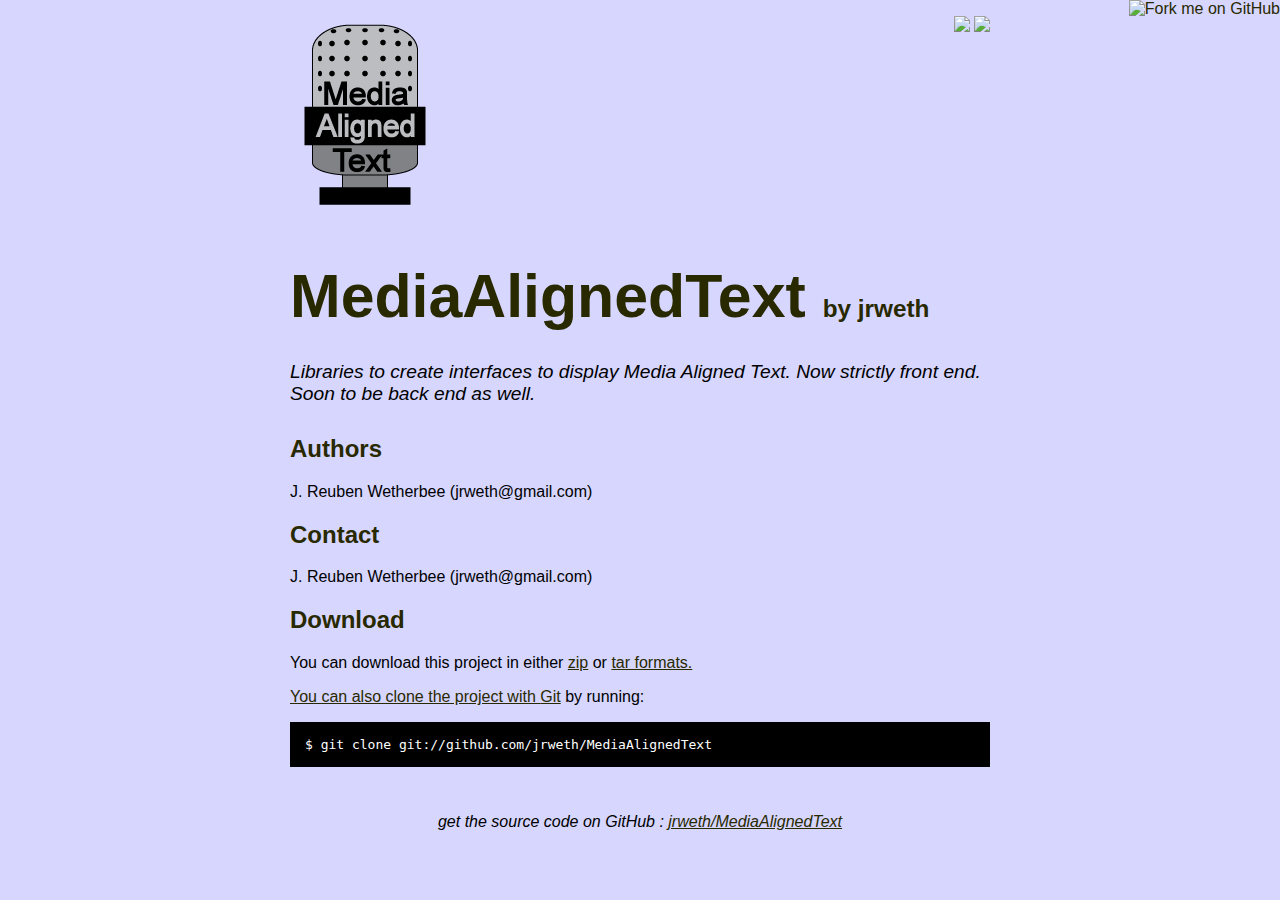
==== index.html @ ea4d57e1 "added icon image" ====
<!DOCTYPE html>
<html>
<head>
  <meta charset='utf-8'>

  <title>jrweth/MediaAlignedText @ GitHub</title>

  <style type="text/css">
    body {
      margin-top: 1.0em;
      background-color: #d6d6ff;
      font-family: Helvetica, Arial, FreeSans, san-serif;
      color: #000000;
    }
    #container {
      margin: 0 auto;
      width: 700px;
    }
    h1 { font-size: 3.8em; color: #292900; margin-bottom: 3px; }
    h1 .small { font-size: 0.4em; }
    h1 a { text-decoration: none }
    h2 { font-size: 1.5em; color: #292900; }
    h3 { text-align: center; color: #292900; }
    a { color: #292900; }
    .description { font-size: 1.2em; margin-bottom: 30px; margin-top: 30px; font-style: italic;}
    .download { float: right; }
    pre { background: #000; color: #fff; padding: 15px;}
    hr { border: 0; width: 80%; border-bottom: 1px solid #aaa}
    .footer { text-align:center; padding-top:30px; font-style: italic; }
  </style>
</head>

<body>
  <a href="https://github.com/jrweth/MediaAlignedText"><img style="position: absolute; top: 0; right: 0; border: 0;" src="http://s3.amazonaws.com/github/ribbons/forkme_right_darkblue_121621.png" alt="Fork me on GitHub" /></a>

  <div id="container">
	<img src="images/MediaAlignedTextIcon.png" alt="Media Aligned Text Icon" />
    <div class="download">
      <a href="https://github.com/jrweth/MediaAlignedText/zipball/master">
        <img border="0" width="90" src="https://github.com/images/modules/download/zip.png"></a>
      <a href="https://github.com/jrweth/MediaAlignedText/tarball/master">
        <img border="0" width="90" src="https://github.com/images/modules/download/tar.png"></a>
    </div>

    <h1><a href="https://github.com/jrweth/MediaAlignedText">MediaAlignedText</a>
      <span class="small">by <a href="https://github.com/jrweth">jrweth</a></span></h1>

    <div class="description">
      Libraries to create interfaces to display Media Aligned Text.  Now strictly front end.  Soon to be back end as well.
    </div>

    

    

    

    

    
      <h2>Authors</h2>
      <p>J. Reuben Wetherbee (jrweth@gmail.com)<br/>      </p>
    

    
      <h2>Contact</h2>
      <p>J. Reuben Wetherbee (jrweth@gmail.com)<br/>      </p>
    

    <h2>Download</h2>
    <p>
      You can download this project in either
      <a href="https://github.com/jrweth/MediaAlignedText/zipball/master">zip</a> or
      <a href="https://github.com/jrweth/MediaAlignedText/tarball/master">tar formats.
    </p>
    <p>You can also clone the project with <a href="http://git-scm.com">Git</a>
      by running:
      <pre>$ git clone git://github.com/jrweth/MediaAlignedText</pre>
    </p>

    <div class="footer">
      get the source code on GitHub : <a href="https://github.com/jrweth/MediaAlignedText">jrweth/MediaAlignedText</a>
    </div>

  </div>

</body>
</html>
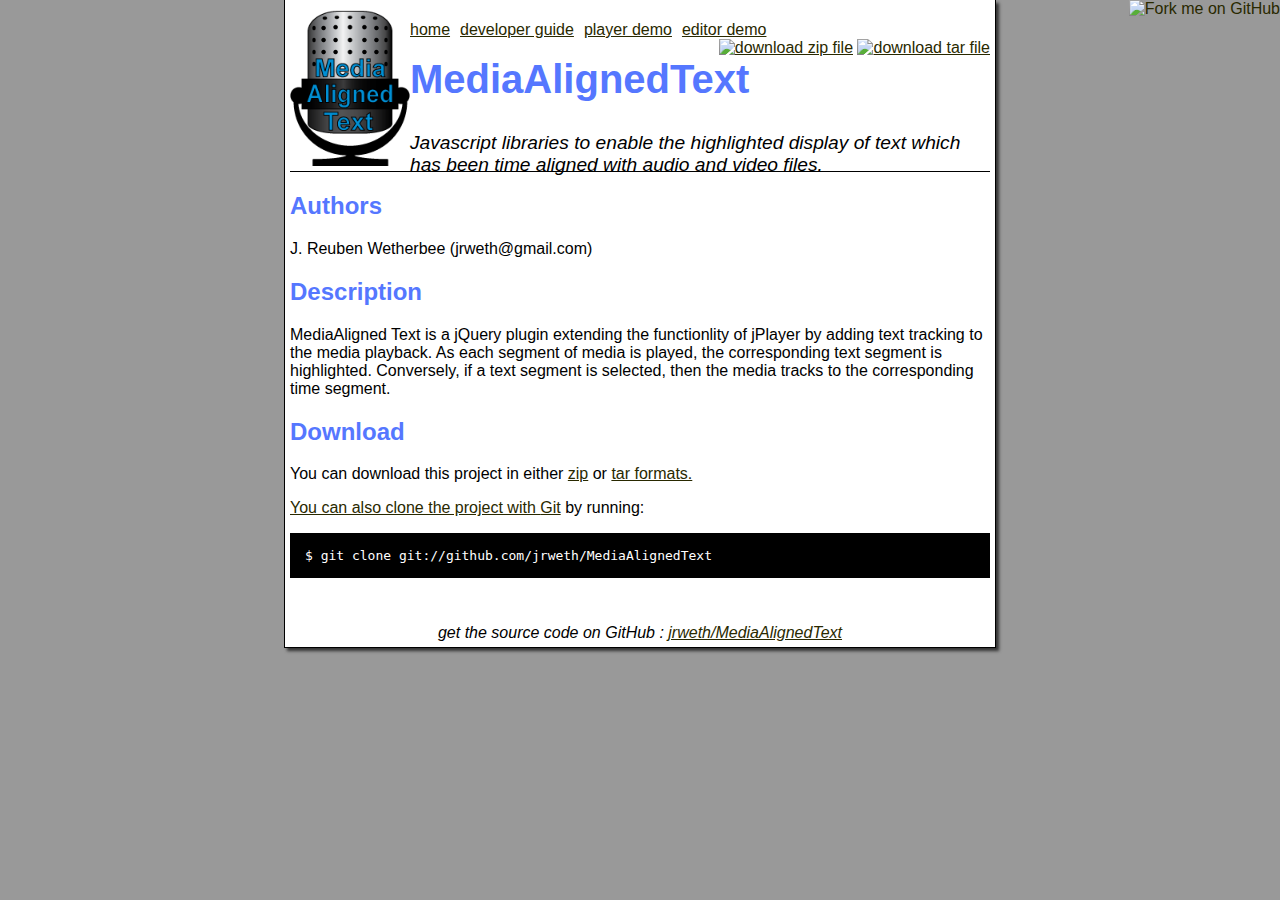
==== commit e91c6096: "changed some styling" ====
--- a/index.html
+++ b/index.html
@@ -1,87 +1,77 @@
 <!DOCTYPE html>
 <html>
 <head>
-  <meta charset='utf-8'>
+    <meta charset='utf-8'>
 
-  <title>jrweth/MediaAlignedText @ GitHub</title>
+    <title>jrweth/MediaAlignedText @ GitHub</title>
 
-  <style type="text/css">
-    body {
-      margin-top: 1.0em;
-      background-color: #d6d6ff;
-      font-family: Helvetica, Arial, FreeSans, san-serif;
-      color: #000000;
-    }
-    #container {
-      margin: 0 auto;
-      width: 700px;
-    }
-    h1 { font-size: 3.8em; color: #292900; margin-bottom: 3px; }
-    h1 .small { font-size: 0.4em; }
-    h1 a { text-decoration: none }
-    h2 { font-size: 1.5em; color: #292900; }
-    h3 { text-align: center; color: #292900; }
-    a { color: #292900; }
-    .description { font-size: 1.2em; margin-bottom: 30px; margin-top: 30px; font-style: italic;}
-    .download { float: right; }
-    pre { background: #000; color: #fff; padding: 15px;}
-    hr { border: 0; width: 80%; border-bottom: 1px solid #aaa}
-    .footer { text-align:center; padding-top:30px; font-style: italic; }
-  </style>
+    <link rel="stylesheet" href="css/main.css" type="text/css" media="screen" />
 </head>
 
 <body>
-  <a href="https://github.com/jrweth/MediaAlignedText"><img style="position: absolute; top: 0; right: 0; border: 0;" src="http://s3.amazonaws.com/github/ribbons/forkme_right_darkblue_121621.png" alt="Fork me on GitHub" /></a>
-
-  <div id="container">
-	<img src="images/MediaAlignedTextIcon.png" alt="Media Aligned Text Icon" />
-    <div class="download">
-      <a href="https://github.com/jrweth/MediaAlignedText/zipball/master">
-        <img border="0" width="90" src="https://github.com/images/modules/download/zip.png"></a>
-      <a href="https://github.com/jrweth/MediaAlignedText/tarball/master">
-        <img border="0" width="90" src="https://github.com/images/modules/download/tar.png"></a>
+    
+    <div id="container">
+    <a href="https://github.com/jrweth/MediaAlignedText"><img style="position: absolute; top: 0; right: 0; border: 0;" src="http://s3.amazonaws.com/github/ribbons/forkme_right_darkblue_121621.png" alt="Fork me on GitHub" /></a>
+    
+    <div id="header">
+        <div id="header_logo">
+           <img src="images/MediaAlignedTextIcon.png" alt="Media Aligned Text Icon""/>
+        </div>
+        <nav>
+            <ul>
+                <li><a href="index.html">home</a></li>
+                <li><a href="developer.html">developer guide</a></li>
+                <li><a href="player_demo.html">player demo</a></li>
+                <li><a href="editor_demo.html">editor demo</a></li>
+            </ul>
+        </nav>
+      
+        <div class="download">
+            <a href="https://github.com/jrweth/MediaAlignedText/zipball/master"><img border="0" width="90" src="https://github.com/images/modules/download/zip.png" alt="download zip file"></a>
+            <a href="https://github.com/jrweth/MediaAlignedText/tarball/master"><img border="0" width="90" src="https://github.com/images/modules/download/tar.png" alt="download tar file"></a>
+        </div>
+        
+        <div class="title">
+           <h1>
+                <a href="https://github.com/jrweth/MediaAlignedText">MediaAlignedText</a><br />
+                <!--  span class="small">by <a href="https://github.com/jrweth">jrweth</a></span-->
+            </h1>
+        </div>
+        
+        <div class="description">
+            Javascript libraries to enable the highlighted display of text which has been time aligned with audio and video files.
+        </div>
     </div>
-
-    <h1><a href="https://github.com/jrweth/MediaAlignedText">MediaAlignedText</a>
-      <span class="small">by <a href="https://github.com/jrweth">jrweth</a></span></h1>
-
-    <div class="description">
-      Libraries to create interfaces to display Media Aligned Text.  Now strictly front end.  Soon to be back end as well.
-    </div>
-
     
 
+
+      <h2>Authors</h2>
+      <p>J. Reuben Wetherbee (jrweth@gmail.com)<br/></p>
+
+    <h2>Description</h2>
+    <p>
+        MediaAligned Text is a jQuery plugin extending the functionlity of jPlayer
+        by adding text tracking to the media playback. As each segment of media
+        is played, the corresponding text segment is highlighted. Conversely, if a 
+        text segment is selected, then the media tracks to the corresponding time segment.
+    </p>
+    <p>
+          
+    </p>
     
-
-    
-
-    
-
-    
-      <h2>Authors</h2>
-      <p>J. Reuben Wetherbee (jrweth@gmail.com)-<br/>      </p>
-    
-
-    
-      <h2>Contact</h2>
-      <p>J. Reuben Wetherbee (jrweth@gmail.com)-<br/>      </p>
-    
-
     <h2>Download</h2>
     <p>
-      You can download this project in either
-      <a href="https://github.com/jrweth/MediaAlignedText/zipball/master">zip</a> or
-      <a href="https://github.com/jrweth/MediaAlignedText/tarball/master">tar formats.
+        You can download this project in either
+        <a href="https://github.com/jrweth/MediaAlignedText/zipball/master">zip</a> or
+        <a href="https://github.com/jrweth/MediaAlignedText/tarball/master">tar formats.
     </p>
     <p>You can also clone the project with <a href="http://git-scm.com">Git</a>
-      by running:
-      <pre>$ git clone git://github.com/jrweth/MediaAlignedText</pre>
+        by running:
+        <pre>$ git clone git://github.com/jrweth/MediaAlignedText</pre>
     </p>
 
     <div class="footer">
-      get the source code on GitHub : <a href="https://github.com/jrweth/MediaAlignedText">jrweth/MediaAlignedText</a>
+        get the source code on GitHub : <a href="https://github.com/jrweth/MediaAlignedText">jrweth/MediaAlignedText</a>
     </div>
 
   </div>
--- a/css/main.css
+++ b/css/main.css
@@ -0,0 +1,52 @@
+@CHARSET "UTF-8";
+body {
+    margin-top: 0px;
+    background-color: #999999;
+    font-family: Helvetica, Arial, FreeSans, san-serif;
+    color: #000000;
+}
+#container {
+    margin: 0 auto;
+    width: 700px;
+    clear: both;
+    background-color: #ffffff;
+    padding: 5px;
+	border: 1px solid #000000;
+	border-top: 0px;
+	-moz-box-shadow: 3px 3px 3px #333333;
+	-webkit-box-shadow: 3px 3px 3px #333333;
+	box-shadow: 3px 3px 3px #333333;
+}
+nav li {
+    float: left;
+    margin: 0px 10px 0px 0px;
+    list-style-type: none;
+}
+nav ul {padding: 0px}
+h1 { font-size: 2.5em;  margin-bottom: 3px;}
+h1 .small { font-size: 0.4em; }
+h1 a { text-decoration: none;}
+h2 { font-size: 1.5em; }
+h3 { text-align: center;  }
+a { color: #292900; }
+#header {height: 150px; border-bottom: 1px solid black;}
+#header_logo {float: left}
+#header_logo img {height: 160px; width: 120px; margin-top: -15px; }
+.description { font-size: 1.2em; margin-bottom: 30px; margin-top: 30px; font-style: italic; }
+.download { float: right; }
+pre { background: #000; color: #fff; padding: 15px;}
+hr { border: 0; width: 80%; border-bottom: 1px solid #aaa}
+.title {padding-top: 5px;}
+.title img{width: 150px; height: 200px; float: left;}
+.footer { text-align:center; padding-top:30px; font-style: italic; }
+
+
+/*ALTERNATE HIGHLIGHT COLOR */
+h1,
+h1 a,
+h2,
+h3
+#ALTERNATE_HEADER_COLOR
+{
+	color: #5577ff;
+}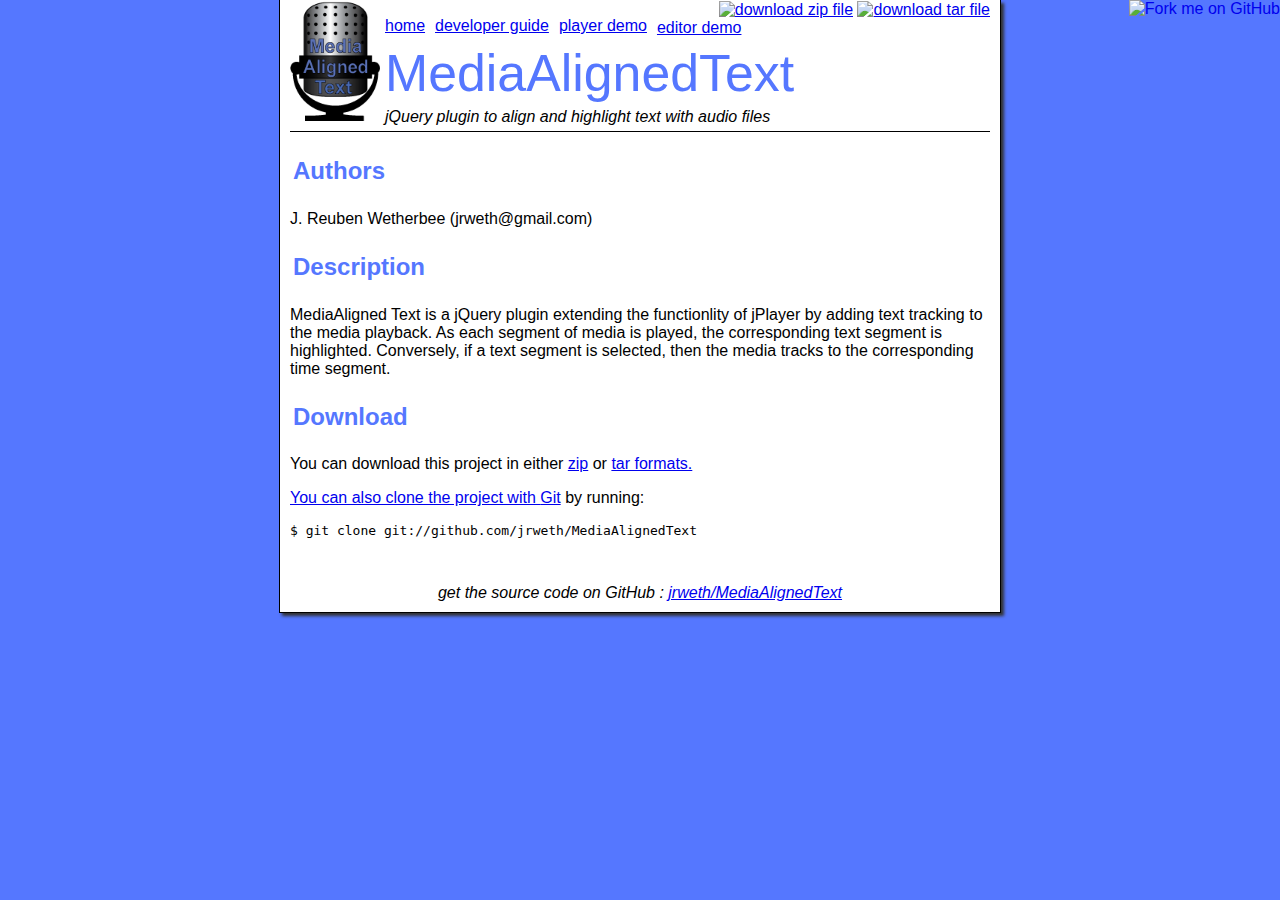
==== commit 6b3b590d: "removed h1 tag from header" ====
--- a/index.html
+++ b/index.html
@@ -17,6 +17,10 @@
         <div id="header_logo">
            <img src="images/MediaAlignedTextIcon.png" alt="Media Aligned Text Icon""/>
         </div>
+        <div class="download">
+            <a href="https://github.com/jrweth/MediaAlignedText/zipball/master"><img border="0" width="90" src="https://github.com/images/modules/download/zip.png" alt="download zip file"></a>
+            <a href="https://github.com/jrweth/MediaAlignedText/tarball/master"><img border="0" width="90" src="https://github.com/images/modules/download/tar.png" alt="download tar file"></a>
+        </div>
         <nav>
             <ul>
                 <li><a href="index.html">home</a></li>
@@ -25,21 +29,14 @@
                 <li><a href="editor_demo.html">editor demo</a></li>
             </ul>
         </nav>
-      
-        <div class="download">
-            <a href="https://github.com/jrweth/MediaAlignedText/zipball/master"><img border="0" width="90" src="https://github.com/images/modules/download/zip.png" alt="download zip file"></a>
-            <a href="https://github.com/jrweth/MediaAlignedText/tarball/master"><img border="0" width="90" src="https://github.com/images/modules/download/tar.png" alt="download tar file"></a>
-        </div>
         
         <div class="title">
-           <h1>
                 <a href="https://github.com/jrweth/MediaAlignedText">MediaAlignedText</a><br />
                 <!--  span class="small">by <a href="https://github.com/jrweth">jrweth</a></span-->
-            </h1>
         </div>
         
         <div class="description">
-            Javascript libraries to enable the highlighted display of text which has been time aligned with audio and video files.
+            jQuery plugin to align and highlight text with audio files
         </div>
     </div>
     
--- a/css/main.css
+++ b/css/main.css
@@ -1,16 +1,16 @@
 @CHARSET "UTF-8";
 body {
     margin-top: 0px;
-    background-color: #999999;
+    background-color: #5577ff;
     font-family: Helvetica, Arial, FreeSans, san-serif;
     color: #000000;
 }
 #container {
-    margin: 0 auto;
+    margin: 0px auto 0px auto;
     width: 700px;
     clear: both;
     background-color: #ffffff;
-    padding: 5px;
+    padding: 0px 10px 10px 10px;
 	border: 1px solid #000000;
 	border-top: 0px;
 	-moz-box-shadow: 3px 3px 3px #333333;
@@ -22,31 +22,71 @@
     margin: 0px 10px 0px 0px;
     list-style-type: none;
 }
-nav ul {padding: 0px}
-h1 { font-size: 2.5em;  margin-bottom: 3px;}
+nav ul {padding-bottom: 10px}
+h1 { font-size: 3em;  margin: 5px 0px 5px 0px; padding: 0px;}
 h1 .small { font-size: 0.4em; }
 h1 a { text-decoration: none;}
 h2 { font-size: 1.5em; }
-h3 { text-align: center;  }
-a { color: #292900; }
-#header {height: 150px; border-bottom: 1px solid black;}
+h3 {margin-bottom: 0px}
+#header {height: 130px; border-bottom: 1px solid black; padding-top: 1px;}
 #header_logo {float: left}
-#header_logo img {height: 160px; width: 120px; margin-top: -15px; }
-.description { font-size: 1.2em; margin-bottom: 30px; margin-top: 30px; font-style: italic; }
+#header_logo img { height: 120px; width: 90px; margin-right: 5px;}
+.description { font-size: 1em; margin-bottom: 5px; margin-top: 5px; font-style: italic; }
 .download { float: right; }
-pre { background: #000; color: #fff; padding: 15px;}
-hr { border: 0; width: 80%; border-bottom: 1px solid #aaa}
-.title {padding-top: 5px;}
-.title img{width: 150px; height: 200px; float: left;}
+hr { border: 0; width: 80%; border-bottom: 1px solid #aaa; }
+.title, .title a { font-size: 1.8em;  margin: 5px 0px 5px 0px; padding: 0px; text-decoration: none;}
 .footer { text-align:center; padding-top:30px; font-style: italic; }
 
 
-/*ALTERNATE HIGHLIGHT COLOR */
+/*ALTERNATE TEXT COLOR */
 h1,
 h1 a,
 h2,
-h3
-#ALTERNATE_HEADER_COLOR
+h2 a,
+h3,
+h3 a,
+h4,
+h4 a,
+.title a,
+.title a:visited,
+#ALTERNATE_TEXT_COLOR
 {
 	color: #5577ff;
-}+}
+
+/*ALTERNATE TEXT BACKGROUND */
+section h1,
+section h2,
+section h3,
+section h4,
+section h5,
+#ALTERNATE_SECTION_BACKGROUND
+{
+	background-color: #DDDDFF;
+	margin-bottom: 5px;
+}
+
+.emphasize {
+    font-weight: bold;
+}
+.note {
+    font-style: italic;
+    font-size: .9em;
+    background-color: #EEEEEE;
+    border: 1px solid #cccccc;
+    padding: 3px;
+}
+
+section section{
+	margin-left: 20px;
+}
+section h2 {
+    border-top: 3px solid black;
+}
+
+section h3, section h4{
+    border-top: 1px solid black;
+}
+
+/* HEADER PADDING */
+h1, h2, h3, h4, h5 { padding: 5px 3px 5px 3px}